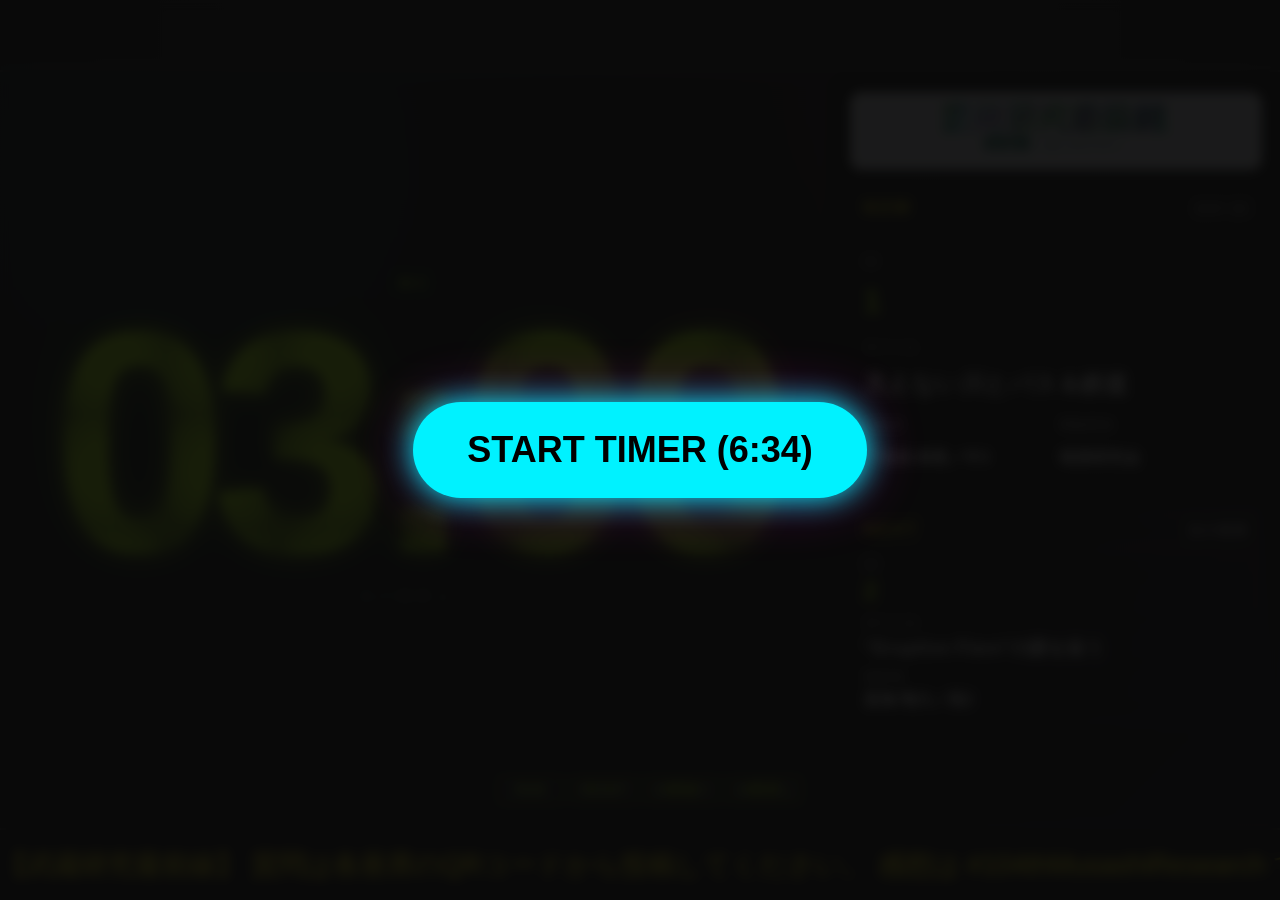
==== tools/634_Research_Frontline-timer/index.html @ 0155b61c "Initial commit" ====
<!DOCTYPE html>
<html lang="ja">
<head>
    <meta charset="UTF-8">
    <meta name="viewport" content="width=device-width, initial-scale=1.0">
    <title>武蔵研究最前線 発表タイマー</title>
    <link rel="stylesheet" href="style.css">
</head>
<body>

    <div id="overlay">
        <button id="start-btn" type="button">START TIMER (6:34)</button>
    </div>

    <header class="header-bar">
        <div id="progress-fill"></div>
    </header>

    <main class="main-timer-container">
        <div class="timer-stage">
            <div id="timer-phase-label" class="timer-heading">発表中</div>
            <div id="timer-display" data-text="06:34">06:34</div>
            <div id="timer-sub-label" class="sub-label">発表残り</div>
        </div>
        <div class="timer-controls">
            <button id="btn-stop" class="control-btn" type="button">STOP</button>
            <button id="btn-reset" class="control-btn" type="button">RESET</button>
            <button id="btn-forward" class="control-btn" type="button">10秒送り</button>
            <button id="btn-back" class="control-btn" type="button">10秒戻し</button>
        </div>
    </main>

    <aside class="info-panel">
        <div class="brand-strip">
            <img class="brand-logo brand-logo-horizontal" src="../../assets/202603_634fromtline_logo_horizontal_green.png" alt="武蔵研究最前線">
            <img class="brand-logo brand-logo-square" src="../../assets/202603_634fromtline_logo_square_green.png" alt="武蔵研究最前線">
        </div>

        <section class="flight-panel current-panel">
            <div class="panel-head">
                <span class="panel-kicker">NOW</span>
                <span id="current-day-label" class="panel-meta">DAY</span>
            </div>

            <div class="panel-field">
                <div class="panel-label">ID</div>
                <div id="current-id" class="panel-value panel-id"></div>
            </div>

            <div class="panel-field">
                <div class="panel-label">タイトル</div>
                <div id="current-title" class="panel-value panel-title"></div>
                <div id="current-subtitle" class="panel-subtitle"></div>
            </div>

            <div class="panel-grid">
                <div class="panel-field">
                    <div class="panel-label">発表者</div>
                    <div id="current-presenter" class="panel-value"></div>
                </div>

                <div class="panel-field">
                    <div class="panel-label">関連団体</div>
                    <div id="current-affiliation" class="panel-value"></div>
                </div>
            </div>
        </section>

        <section class="flight-panel next-panel">
            <div class="panel-head">
                <span class="panel-kicker">NEXT</span>
                <span class="panel-meta">次の発表</span>
            </div>

            <div class="panel-field">
                <div class="panel-label">ID</div>
                <div id="next-id" class="panel-value panel-id"></div>
            </div>

            <div class="panel-field">
                <div class="panel-label">タイトル</div>
                <div id="next-title" class="panel-value panel-title"></div>
                <div id="next-subtitle" class="panel-subtitle"></div>
            </div>

            <div class="panel-field">
                <div class="panel-label">発表者</div>
                <div id="next-presenter" class="panel-value"></div>
            </div>
        </section>
    </aside>

    <footer class="footer-ticker">
        <div class="ticker-text">
            【武蔵研究最前線】 質問は各座席のQRコードから投稿してください。 感想は #104thMusashiResearch でツイート！ 専門用語の「超訳」は横の紙芝居をご覧ください。
        </div>
    </footer>

    <script src="js/audio.js"></script>
    <script src="js/timer.js"></script>
    <script src="js/main.js"></script>
</body>
</html>
---- tools/634_Research_Frontline-timer/style.css ----
:root {
	--neon-blue: #00f2ff;
	--neon-pink: #ff00ea;
	--neon-yellow: #fff200;
	--neon-lime: #b6ff00;
	--emergency-red: #ff0000;
	--city-purple: #6a00ff;
	--panel-bg: rgba(10, 10, 10, 0.92);
}

body, html {
	margin: 0;
	padding: 0;
	width: 100vw;
	height: 100vh;
	background:
		radial-gradient(circle at 15% 20%, rgba(0, 242, 255, 0.08) 0%, transparent 40%),
		radial-gradient(circle at 80% 10%, rgba(255, 0, 234, 0.08) 0%, transparent 42%),
		linear-gradient(180deg, #020202 0%, #000 70%);
	color: #fff;
	font-family: 'Inter', 'Helvetica Neue', Arial, sans-serif;
	overflow: hidden;
	display: grid;
	grid-template-rows: 8vh 84vh 8vh;
	grid-template-columns: 65vw 35vw;
	font-family: 'Inter', 'Helvetica Neue', Arial, sans-serif;
}

button {
	font: inherit;
}

/* プログレスバー（画面上端） */
.header-bar {
	grid-column: 1 / span 2;
	background: linear-gradient(90deg, #0a0a0a, #141414, #0a0a0a);
	position: relative;
	border-bottom: 2px solid #2e2e2e;
}

#progress-fill {
	height: 100%;
	width: 0%;
	background: linear-gradient(90deg, var(--neon-blue), var(--neon-pink), var(--city-purple));
	box-shadow: 0 0 20px var(--neon-blue), 0 0 35px rgba(255, 0, 234, 0.35);
	transition: width 1s linear;
}

/* メインタイマー（左側） */
.main-timer-container {
	grid-row: 2;
	grid-column: 1;
	display: flex;
	flex-direction: column;
	justify-content: center;
	align-items: center;
	border-right: 1px solid #222;
	position: relative;
	padding: 0 2vw 2vh;
}

.timer-stage {
	display: grid;
	justify-items: center;
	align-items: center;
	gap: 0.9vh;
}

#timer-display {
	font-size: 35vh;
	font-weight: 900;
	font-variant-numeric: tabular-nums;
	letter-spacing: -0.05em;
	line-height: 0.9;
	color: transparent;
	background-image:
		radial-gradient(circle, rgba(182, 255, 0, 0.98) 0.09em, rgba(94, 141, 0, 0.8) 0.18em, rgba(20, 34, 0, 0.92) 0.22em),
		radial-gradient(circle, rgba(182, 255, 0, 0.65) 0.08em, rgba(12, 26, 0, 0.88) 0.2em);
	background-size: 0.36em 0.36em, 0.18em 0.18em;
	background-position: 0 0, 0.09em 0.09em;
	-webkit-background-clip: text;
	background-clip: text;
	text-shadow: 0 0 22px rgba(182, 255, 0, 0.48), 0 0 48px rgba(182, 255, 0, 0.24);
	position: relative;
	animation: cityPulse 2.6s ease-in-out infinite;
	text-align: center;
}

.timer-heading {
	font-size: 1.8vh;
	letter-spacing: 0.28em;
	font-weight: 800;
	color: rgba(182, 255, 0, 0.72);
	text-transform: uppercase;
}

.sub-label {
	font-size: 2vh;
	color: #444;
	margin-top: -1vh;
	letter-spacing: 0.08em;
}

.timer-controls {
	position: absolute;
	right: 2.2vw;
	bottom: 2.6vh;
	display: flex;
	gap: 0.7vh;
	flex-wrap: wrap;
	justify-content: flex-end;
	max-width: min(26vw, 420px);
}

.timer-controls .control-btn:disabled {
	opacity: 0.35;
	cursor: not-allowed;
	transform: none;
}

.control-btn {
	background: #111;
	color: var(--neon-lime);
	border: 1px solid #2f4b00;
	font-size: 1.45vh;
	font-weight: 700;
	letter-spacing: 0.05em;
	padding: 0.55vh 0.95vh;
	min-width: 5.3vw;
	cursor: pointer;
	text-transform: uppercase;
	box-shadow: inset 0 0 0.7vh rgba(182, 255, 0, 0.16), 0 0 0.9vh rgba(182, 255, 0, 0.2);
	transition: transform 120ms ease, filter 120ms ease, box-shadow 120ms ease;
}

.control-btn:hover {
	filter: brightness(1.2);
	transform: translateY(-1px);
}

.control-btn:focus-visible,
#start-btn:focus-visible {
	outline: 2px solid var(--neon-yellow);
	outline-offset: 3px;
}

/* インフォパネル（右側） */
.info-panel {
	grid-row: 2;
	grid-column: 2;
	padding: 2.2vh 2vh 1.8vh;
	display: flex;
	flex-direction: column;
	gap: 1.5vh;
	background: linear-gradient(135deg, #000 0%, #050505 60%, #0a0511 100%);
}

.brand-strip {
	display: grid;
	grid-template-columns: 1fr;
	gap: 0;
	align-items: center;
	justify-items: center;
	padding: 1vh 1vw 1.2vh;
	border: 1px solid #bfc3c7;
	border-radius: 1.2vh;
	background: #d8dbe0;
}

.brand-logo {
	max-width: 100%;
	height: auto;
	object-fit: contain;
	display: none;
}

.brand-logo-horizontal {
	display: block;
	max-height: 6.3vh;
}

.brand-logo-square {
	max-height: 6.3vh;
}

.flight-panel {
	display: grid;
	gap: 1.1vh;
	padding: 1.5vh 1vw 1.5vh;
	border-radius: 1.3vh;
	border: 1px solid rgba(255, 255, 255, 0.08);
	background: linear-gradient(180deg, rgba(255, 255, 255, 0.03), rgba(255, 255, 255, 0.01));
	box-shadow: inset 0 0 0 1px rgba(182, 255, 0, 0.02);
}

.current-panel {
	min-height: 31vh;
}

.next-panel {
	min-height: 17vh;
}

.panel-head {
	display: flex;
	justify-content: space-between;
	align-items: baseline;
	gap: 1vw;
	padding-bottom: 0.8vh;
	border-bottom: 1px solid rgba(255, 255, 255, 0.08);
}

.panel-kicker {
	font-size: 1.8vh;
	font-weight: 900;
	letter-spacing: 0.18em;
	color: var(--neon-yellow);
}

.panel-meta {
	font-size: 1.5vh;
	font-weight: 700;
	letter-spacing: 0.08em;
	color: rgba(255, 255, 255, 0.65);
}

.panel-field {
	display: grid;
	gap: 0.6vh;
}

.panel-grid {
	display: grid;
	grid-template-columns: 1fr 1fr;
	gap: 0.8vh;
}

.panel-label {
	font-size: 1.35vh;
	letter-spacing: 0.14em;
	font-weight: 800;
	color: rgba(255, 255, 255, 0.52);
	text-transform: uppercase;
}

.panel-value {
	color: #fff;
	font-weight: 800;
	line-height: 1.15;
	word-break: break-word;
}

.name-honorific {
	font-size: 0.78em;
	opacity: 0.8;
	margin-left: 0.2em;
}

.panel-id {
	font-size: 3.4vh;
	letter-spacing: 0.08em;
	color: var(--neon-lime);
}

.panel-title {
	font-size: 2.6vh;
	letter-spacing: 0.02em;
}

.panel-subtitle {
	display: block;
	font-size: 1.55vh;
	line-height: 1.2;
	color: var(--neon-blue);
	font-weight: 700;
	margin-top: 0.4vh;
	min-height: 1em;
}

.panel-subtitle[hidden] {
	display: none;
}

.panel-value:empty::before {
	content: '—';
	color: rgba(255, 255, 255, 0.35);
}

.flight-panel.next-panel .panel-title {
	font-size: 2.05vh;
}

.flight-panel.next-panel .panel-id {
	font-size: 2.7vh;
}

/* 運営テロップ（画面下端） */
.footer-ticker {
	grid-column: 1 / span 2;
	background: #000;
	border-top: 2px solid #333;
	display: flex;
	align-items: center;
	overflow: hidden;
}

.ticker-text {
	white-space: nowrap;
	font-size: 3vh;
	animation: scroll 20s linear infinite;
	color: var(--neon-yellow);
	text-shadow: 0 0 12px rgba(255, 242, 0, 0.6);
}

@keyframes scroll {
	from { transform: translateX(100vw); }
	to { transform: translateX(-100%); }
}

@keyframes cityPulse {
	0%, 100% { filter: brightness(1); }
	50% { filter: brightness(1.18); }
}

/* 演出用クラス */
.emergency {
	color: var(--emergency-red) !important;
	text-shadow: 0 0 50px var(--emergency-red) !important;
	animation: blink 0.5s ease-in-out infinite alternate;
}

.one-minute-alert {
	animation: oneMinuteFlash 0.85s ease-out 1;
}

@keyframes blink {
	from { opacity: 1; } to { opacity: 0.3; }
}

@keyframes oneMinuteFlash {
	0% {
		filter: brightness(1);
		text-shadow: 0 0 22px rgba(182, 255, 0, 0.48), 0 0 48px rgba(182, 255, 0, 0.24);
	}
	35% {
		filter: brightness(1.45);
		text-shadow: 0 0 28px rgba(0, 242, 255, 0.9), 0 0 64px rgba(0, 242, 255, 0.7);
	}
	100% {
		filter: brightness(1);
		text-shadow: 0 0 22px rgba(182, 255, 0, 0.48), 0 0 48px rgba(182, 255, 0, 0.24);
	}
}

/* スタートオーバーレイ */
#overlay {
	position: fixed;
	top: 0;
	left: 0;
	width: 100%;
	height: 100%;
	background: var(--panel-bg);
	display: flex;
	justify-content: center;
	align-items: center;
	z-index: 100;
	backdrop-filter: blur(6px);
}

#overlay[hidden] {
	display: none !important;
}

#start-btn {
	padding: 3vh 6vh;
	font-size: 4vh;
	font-weight: 900;
	background: var(--neon-blue);
	border: none;
	border-radius: 50px;
	cursor: pointer;
	box-shadow: 0 0 30px var(--neon-blue), 0 0 60px rgba(255, 0, 234, 0.3);
	transition: transform 120ms ease, filter 120ms ease;
}

#start-btn:hover {
	filter: brightness(1.08);
	transform: translateY(-1px);
}

@media (max-width: 1200px), (max-height: 820px) {
	.brand-logo-horizontal {
		display: none;
	}

	.brand-logo-square {
		display: block;
	}

	.panel-grid {
		grid-template-columns: 1fr;
	}

	.timer-controls {
		max-width: 34vw;
	}
}
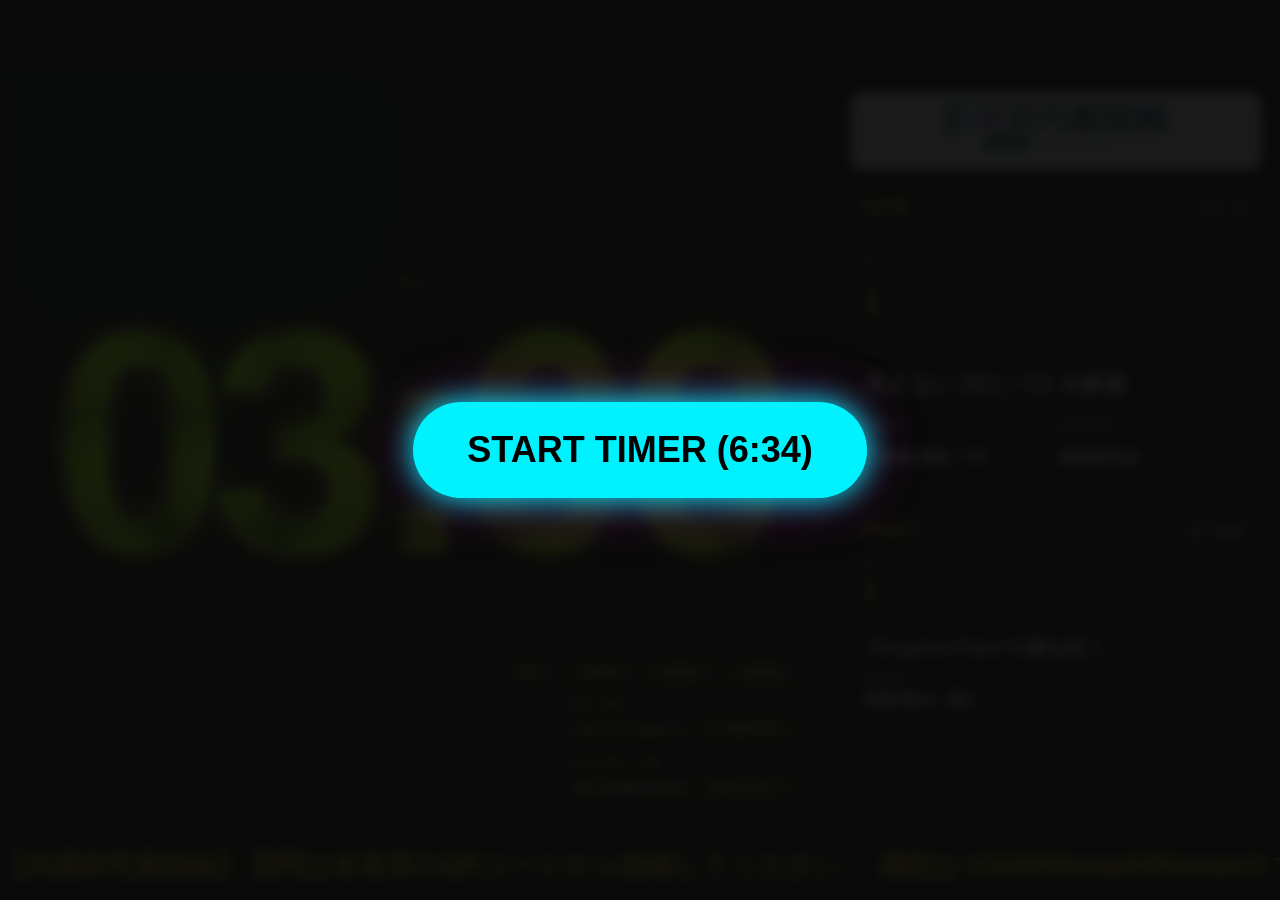
==== commit 9e96fd15: "Update research data" ====
--- a/tools/634_Research_Frontline-timer/index.html
+++ b/tools/634_Research_Frontline-timer/index.html
@@ -27,6 +27,16 @@
             <button id="btn-reset" class="control-btn" type="button">RESET</button>
             <button id="btn-forward" class="control-btn" type="button">10秒送り</button>
             <button id="btn-back" class="control-btn" type="button">10秒戻し</button>
+            <div class="jump-controls">
+                <label class="jump-label" for="select-target-presentation">発表へ移動</label>
+                <select id="select-target-presentation" class="jump-select"></select>
+                <button id="btn-jump-presentation" class="control-btn jump-btn" type="button">この発表の前へ</button>
+            </div>
+            <div class="jump-controls">
+                <label class="jump-label" for="select-target-section">部の先頭MCへ移動</label>
+                <select id="select-target-section" class="jump-select"></select>
+                <button id="btn-jump-section" class="control-btn jump-btn" type="button">先頭3:00 MCへ</button>
+            </div>
         </div>
     </main>
 
--- a/tools/634_Research_Frontline-timer/style.css
+++ b/tools/634_Research_Frontline-timer/style.css
@@ -109,7 +109,7 @@
 	gap: 0.7vh;
 	flex-wrap: wrap;
 	justify-content: flex-end;
-	max-width: min(26vw, 420px);
+	max-width: min(36vw, 700px);
 }
 
 .timer-controls .control-btn:disabled {
@@ -133,6 +133,49 @@
 	transition: transform 120ms ease, filter 120ms ease, box-shadow 120ms ease;
 }
 
+.jump-controls {
+	display: grid;
+	grid-template-columns: 1fr auto;
+	gap: 0.45vh 0.5vw;
+	align-items: center;
+	width: calc(50% - 0.35vh);
+	min-width: 16vw;
+	padding: 0.4vh 0.5vw;
+	border: 1px solid rgba(182, 255, 0, 0.22);
+	background: rgba(7, 11, 0, 0.72);
+}
+
+.jump-label {
+	grid-column: 1 / span 2;
+	font-size: 1.15vh;
+	font-weight: 800;
+	letter-spacing: 0.08em;
+	color: rgba(182, 255, 0, 0.78);
+	text-transform: uppercase;
+}
+
+.jump-select {
+	appearance: none;
+	background: #0b0f02;
+	color: #edffd8;
+	border: 1px solid #365300;
+	font-size: 1.25vh;
+	font-weight: 700;
+	padding: 0.45vh 0.6vh;
+	min-width: 0;
+}
+
+.jump-select:disabled {
+	opacity: 0.45;
+	cursor: not-allowed;
+}
+
+.jump-btn {
+	min-width: 6.2vw;
+	font-size: 1.2vh;
+	padding: 0.5vh 0.7vh;
+}
+
 .control-btn:hover {
 	filter: brightness(1.2);
 	transform: translateY(-1px);
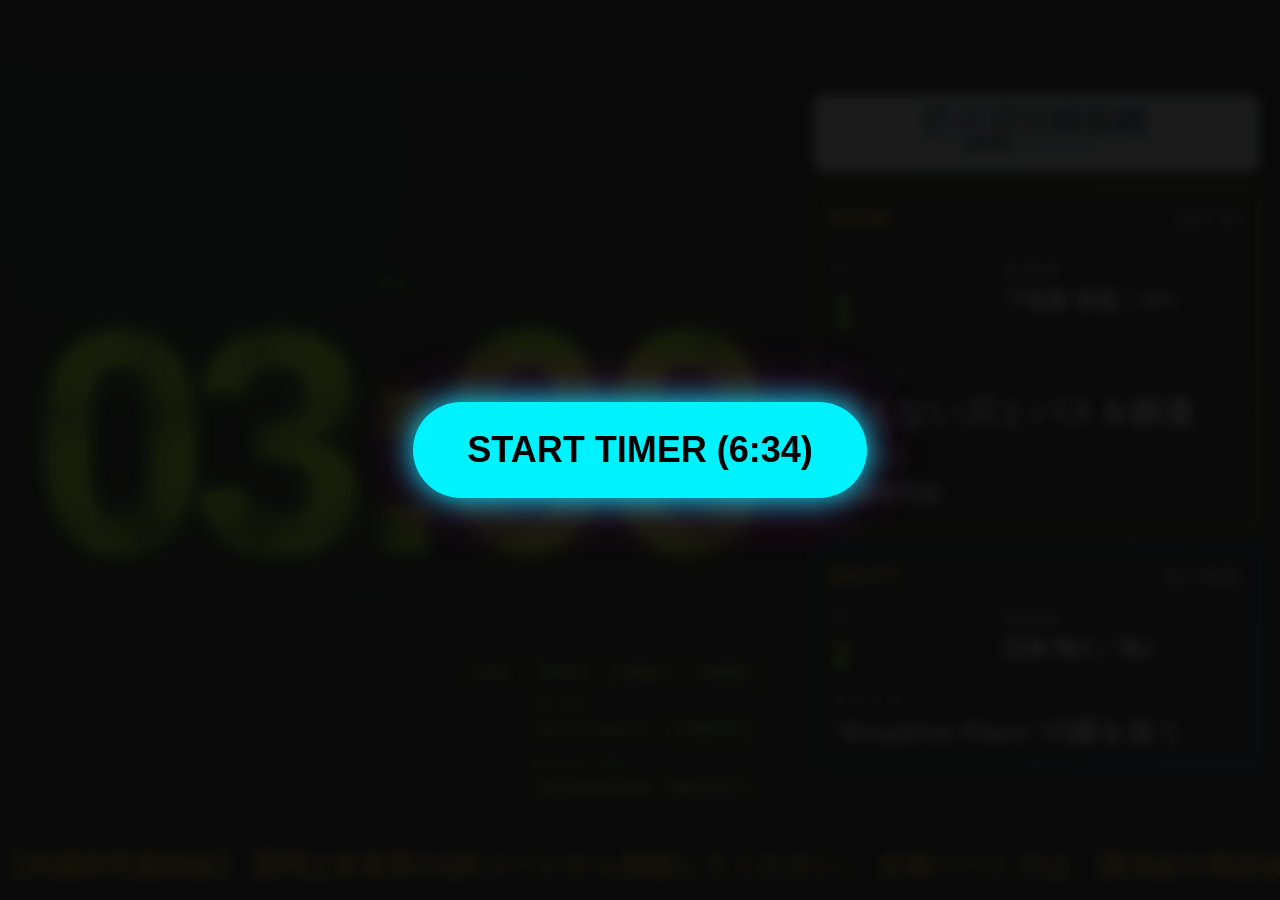
==== commit 086676e6: "Update research data" ====
--- a/tools/634_Research_Frontline-timer/index.html
+++ b/tools/634_Research_Frontline-timer/index.html
@@ -52,9 +52,15 @@
                 <span id="current-day-label" class="panel-meta">DAY</span>
             </div>
 
-            <div class="panel-field">
-                <div class="panel-label">ID</div>
-                <div id="current-id" class="panel-value panel-id"></div>
+            <div class="panel-id-row">
+                <div class="panel-field panel-id-block">
+                    <div class="panel-label">ID</div>
+                    <div id="current-id" class="panel-value panel-id"></div>
+                </div>
+                <div class="panel-field panel-presenter-block">
+                    <div class="panel-label">発表者</div>
+                    <div id="current-presenter" class="panel-value"></div>
+                </div>
             </div>
 
             <div class="panel-field">
@@ -63,16 +69,9 @@
                 <div id="current-subtitle" class="panel-subtitle"></div>
             </div>
 
-            <div class="panel-grid">
-                <div class="panel-field">
-                    <div class="panel-label">発表者</div>
-                    <div id="current-presenter" class="panel-value"></div>
-                </div>
-
-                <div class="panel-field">
-                    <div class="panel-label">関連団体</div>
-                    <div id="current-affiliation" class="panel-value"></div>
-                </div>
+            <div class="panel-field">
+                <div class="panel-label">関連団体</div>
+                <div id="current-affiliation" class="panel-value"></div>
             </div>
         </section>
 
@@ -82,9 +81,15 @@
                 <span class="panel-meta">次の発表</span>
             </div>
 
-            <div class="panel-field">
-                <div class="panel-label">ID</div>
-                <div id="next-id" class="panel-value panel-id"></div>
+            <div class="panel-id-row">
+                <div class="panel-field panel-id-block">
+                    <div class="panel-label">ID</div>
+                    <div id="next-id" class="panel-value panel-id"></div>
+                </div>
+                <div class="panel-field panel-presenter-block">
+                    <div class="panel-label">発表者</div>
+                    <div id="next-presenter" class="panel-value"></div>
+                </div>
             </div>
 
             <div class="panel-field">
@@ -92,17 +97,12 @@
                 <div id="next-title" class="panel-value panel-title"></div>
                 <div id="next-subtitle" class="panel-subtitle"></div>
             </div>
-
-            <div class="panel-field">
-                <div class="panel-label">発表者</div>
-                <div id="next-presenter" class="panel-value"></div>
-            </div>
         </section>
     </aside>
 
     <footer class="footer-ticker">
         <div class="ticker-text">
-            【武蔵研究最前線】 質問は各座席のQRコードから投稿してください。 感想は #104thMusashiResearch でツイート！ 専門用語の「超訳」は横の紙芝居をご覧ください。
+            【武蔵研究最前線】 質問は各座席のQRコードから投稿してください。 企画パートでは、講演会や座談会など他企画の運営も行っています。 詳細は、会場内の案内をご覧ください！
         </div>
     </footer>
 
--- a/tools/634_Research_Frontline-timer/style.css
+++ b/tools/634_Research_Frontline-timer/style.css
@@ -22,7 +22,7 @@
 	overflow: hidden;
 	display: grid;
 	grid-template-rows: 8vh 84vh 8vh;
-	grid-template-columns: 65vw 35vw;
+	grid-template-columns: 62vw 38vw;
 	font-family: 'Inter', 'Helvetica Neue', Arial, sans-serif;
 }
 
@@ -191,10 +191,10 @@
 .info-panel {
 	grid-row: 2;
 	grid-column: 2;
-	padding: 2.2vh 2vh 1.8vh;
+	padding: 2.4vh 2.2vh 2vh;
 	display: flex;
 	flex-direction: column;
-	gap: 1.5vh;
+	gap: 1.8vh;
 	background: linear-gradient(135deg, #000 0%, #050505 60%, #0a0511 100%);
 }
 
@@ -228,20 +228,30 @@
 
 .flight-panel {
 	display: grid;
-	gap: 1.1vh;
-	padding: 1.5vh 1vw 1.5vh;
+	gap: 1.25vh;
+	padding: 1.8vh 1.2vw 1.7vh;
 	border-radius: 1.3vh;
-	border: 1px solid rgba(255, 255, 255, 0.08);
+	border: 2px solid rgba(255, 255, 255, 0.2);
 	background: linear-gradient(180deg, rgba(255, 255, 255, 0.03), rgba(255, 255, 255, 0.01));
-	box-shadow: inset 0 0 0 1px rgba(182, 255, 0, 0.02);
+	box-shadow:
+		inset 0 0 0 1px rgba(255, 255, 255, 0.08),
+		0 0 0.8vh rgba(0, 0, 0, 0.45);
 }
 
 .current-panel {
-	min-height: 31vh;
+	min-height: 34vh;
+	border-color: rgba(182, 255, 0, 0.62);
+	box-shadow:
+		inset 0 0 0 1px rgba(182, 255, 0, 0.25),
+		0 0 1.1vh rgba(182, 255, 0, 0.22);
 }
 
 .next-panel {
-	min-height: 17vh;
+	min-height: 19.5vh;
+	border-color: rgba(0, 242, 255, 0.55);
+	box-shadow:
+		inset 0 0 0 1px rgba(0, 242, 255, 0.24),
+		0 0 0.95vh rgba(0, 242, 255, 0.2);
 }
 
 .panel-head {
@@ -254,14 +264,14 @@
 }
 
 .panel-kicker {
-	font-size: 1.8vh;
+	font-size: 2.3vh;
 	font-weight: 900;
 	letter-spacing: 0.18em;
 	color: var(--neon-yellow);
 }
 
 .panel-meta {
-	font-size: 1.5vh;
+	font-size: 1.95vh;
 	font-weight: 700;
 	letter-spacing: 0.08em;
 	color: rgba(255, 255, 255, 0.65);
@@ -272,14 +282,29 @@
 	gap: 0.6vh;
 }
 
+.panel-id-row {
+	display: grid;
+	grid-template-columns: minmax(0, 1fr) minmax(0, 1.5fr);
+	gap: 1.2vh 1vw;
+	align-items: start;
+}
+
+.panel-id-block {
+	min-width: 0;
+}
+
+.panel-presenter-block {
+	min-width: 0;
+}
+
 .panel-grid {
 	display: grid;
-	grid-template-columns: 1fr 1fr;
-	gap: 0.8vh;
+	grid-template-columns: 1fr;
+	gap: 1vh;
 }
 
 .panel-label {
-	font-size: 1.35vh;
+	font-size: 1.85vh;
 	letter-spacing: 0.14em;
 	font-weight: 800;
 	color: rgba(255, 255, 255, 0.52);
@@ -289,7 +314,8 @@
 .panel-value {
 	color: #fff;
 	font-weight: 800;
-	line-height: 1.15;
+	font-size: clamp(22px, 2.45vh, 46px);
+	line-height: 1.2;
 	word-break: break-word;
 }
 
@@ -300,19 +326,19 @@
 }
 
 .panel-id {
-	font-size: 3.4vh;
+	font-size: clamp(36px, 4.9vh, 74px);
 	letter-spacing: 0.08em;
 	color: var(--neon-lime);
 }
 
 .panel-title {
-	font-size: 2.6vh;
+	font-size: clamp(29px, 3.6vh, 62px);
 	letter-spacing: 0.02em;
 }
 
 .panel-subtitle {
 	display: block;
-	font-size: 1.55vh;
+	font-size: clamp(20px, 2.35vh, 40px);
 	line-height: 1.2;
 	color: var(--neon-blue);
 	font-weight: 700;
@@ -330,11 +356,11 @@
 }
 
 .flight-panel.next-panel .panel-title {
-	font-size: 2.05vh;
+	font-size: clamp(24px, 2.95vh, 49px);
 }
 
 .flight-panel.next-panel .panel-id {
-	font-size: 2.7vh;
+	font-size: clamp(30px, 4.1vh, 62px);
 }
 
 /* 運営テロップ（画面下端） */
